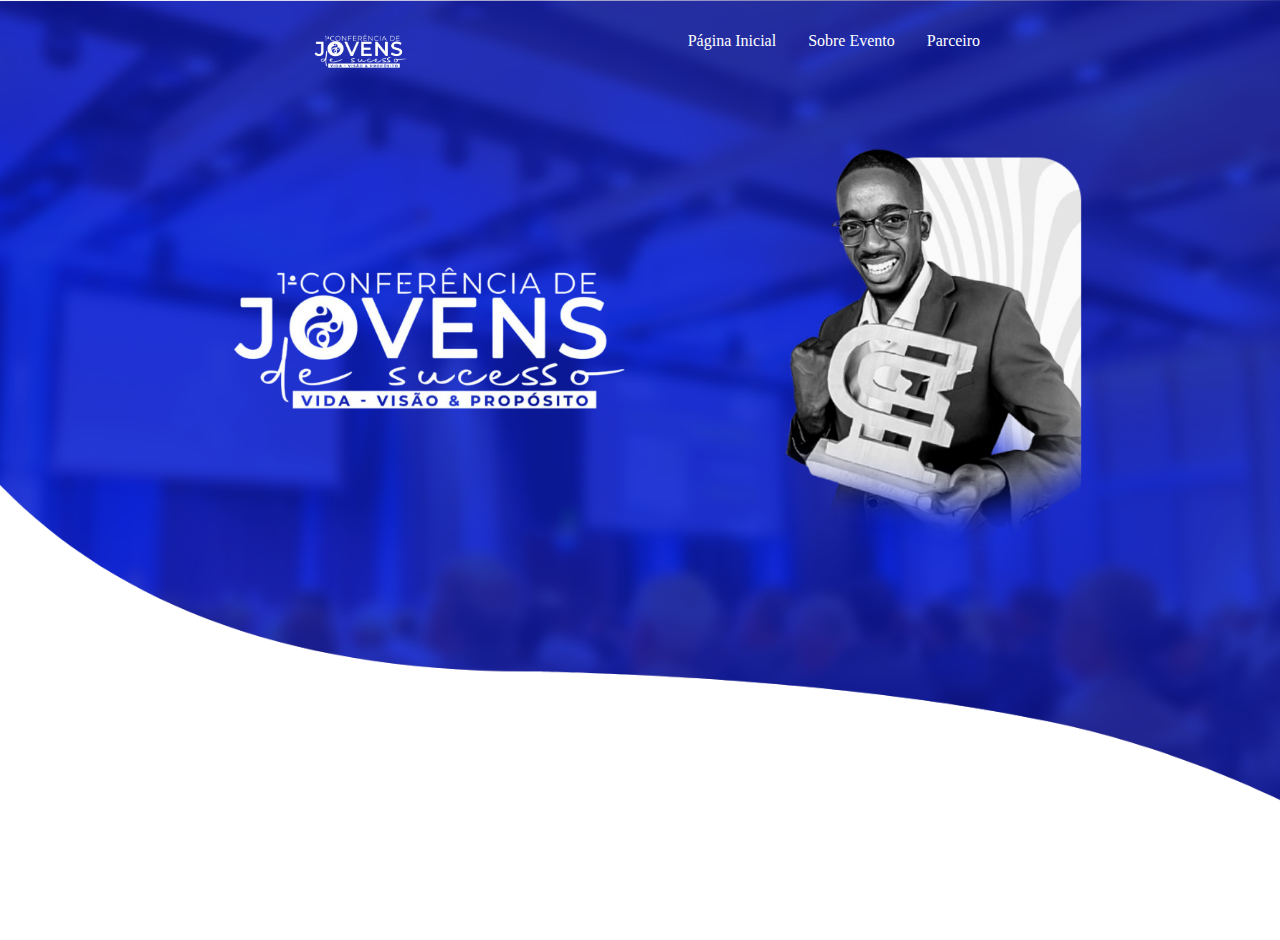
==== src/index.html @ 3267877b "Early Phase" ====
<!DOCTYPE html>
<html lang="pt-br">
  <head>
    <meta charset="UTF-8" />
    <meta name="viewport" content="width=device-width, initial-scale=1.0" />
    <title>Conferencia dos jovens</title>
    <link rel="stylesheet" href="./css/style.css" />
    <link rel="stylesheet" href="./css/responsivo.css" />
  </head>
  <body>
    <header>
      <!-- Menu-->
      <div class="container-menu">
        <div class="logo">
          <img src="./assets/logo/logo_branco.png" alt="Logo" />
        </div>

        <!-- Menu Hamburguer -->
        <div class="menu-hamburger" onclick="toggleMenu()">
          <div class="line"></div>
          <div class="line"></div>
          <div class="line"></div>
        </div>

        <nav>
          <ul>
            <li><a href="#Home">Página Inicial</a></li>
            <li><a href="#About">Sobre Evento</a></li>
            <li><a href="#Parceiro">Parceiro</a></li>
          </ul>
        </nav>
      </div>

      <div class="photo-destaque">
        <div class="logo">
          <img src="./assets/logo/logo_branco.png" alt="Logo" />
        </div>
        <div class="photo">
          <img src="./assets/forms/photo.png" alt="Photo" />
        </div>
      </div>
    </header>

    <main>
      <!-- Setion de destaque da pagina inicial -->
      <!-- <section id="Home" class="home">
        <div class="hero-container">
          <div class="logo">
            <img src="./assets/logo/logo_branco.png" alt="Logo-branco" />
          </div>
          <div>
            <img src="./assets/forms/design.png" alt="Ui-design" />
          </div>
        </div>
        <div class="hero-container-palestra">
          <div class="hero-container-text">
            <h1>Palestrantes</h1>
            <h2>Inspiração em Cada História</h2>
            <p>
              Conheça os profissionais incríveis que trarão mensagens
              inspiradoras e ensinamentos valiosos para ajudar você a alcançar
              seus objetivos
            </p>
          </div>
          <div>
            <img src="./assets/forms/design-sectio-1.png" alt="Ui-design" />
          </div>
          <div class="hero-container-card" id="card"></div>
        </div>
      </section> -->
      <!-- Setion sobre o evento -->
      <!-- <section id="About">
        <h1>Sobre a Conferência</h1>
        <div class="Ui-design-line">
          <img src="./assets/forms/design-sectiom-2.png" alt="Ui-design" />
        </div>
        <div class="hero-container-card">
          <div>
            <img src="./assets/forms/fundo.jpg" alt="Img-Background" />
          </div>
          <div class="hero-container-text">
            <p>
              A Conferência de Jovens de Sucessos é um evento transformador que
              visa inspirar e capacitar jovens a alcançarem seus maiores
              objetivos, vivendo uma vida com propósito, clareza de visão e foco
              no sucesso
            </p>
          </div>
        </div>
        <div class="ui-design">
          <div>
            <img src="./assets/forms/componetForm1.png" alt="Ui-design" />
          </div>
          <div>
            <img src="./assets/forms/componetForm2.png" alt="Ui-design" />
          </div>
        </div>
      </section> -->
      <!-- Setion outras informações -->
      <!-- <section id="Parceiro"></section> -->
    </main>

    <!-- Footer -->
    <footer></footer>
    <!-- Chamada do js -->
    <script src="./js/js.js"></script>
  </body>
</html>
---- src/css/style.css ----
:root {
  --backgraund-branco: #fafdfe;
  --backgraund-Preto: #1e1e1e;
  --text-color-Preto-cinza: #535353;
  --text-color-Azul: #273ce0;
  --text-color-preto: #1e1e1e;
  --text-color-Branco: #ffffff;
}

* {
  padding: 0;
  margin: 0;
  box-sizing: border-box;
  text-decoration: none;
  list-style: none;
}

html,
body {
  font-family: "Poppins", serif;
}

body {
  font-size: 62.5%;
  overflow: hidden;
  overflow-y: scroll;
}
header {
  position: relative;
  padding: 2rem;
  justify-items: center;
  background-image: url("../assets/forms/background.png");
  background-size: cover;
  background-repeat: no-repeat;
  background-position: center;
  height: 100vh;
  width: 100%;
}

header .logo img {
  width: 120px;
}
header .container-menu {
  display: flex;
  justify-content: space-evenly;
  width: 100%;
}
nav ul {
  display: flex;
  gap: 2rem;
}

nav ul a {
  position: relative;
  font-size: 1rem;
  font-weight: 500;
  color: var(--text-color-Branco);
  transition: color 0.3s ease;
  z-index: 20;
}

nav ul a::after {
  content: "";
  position: absolute;
  bottom: -0.5rem;
  top: 28px;
  left: 0;
  width: 0;
  height: 2px;
  background-color: var(--text-color-Branco);
  transition: width 0.3s ease;
}

nav ul a:hover::after {
  width: 100%;
}

header .photo-destaque {
  padding: 2em;
  display: flex;
  justify-content: center;
  align-items: center;
  width: 100%;
}
header .photo-destaque img {
  width: 75%;
}
header .photo-destaque .logo img {
  margin-left: 12em;
}
main {
  padding: 2em;
}
section .home .hero-container {
  position: relative;
}

/* Estilo inicial do menu hambúrguer */
.menu-hamburger {
  display: none;
  flex-direction: column;
  gap: 0.5rem;
  cursor: pointer;
  right: 20px;
  z-index: 20;
  position: absolute;
}

.menu-hamburger .line {
  width: 25px;
  height: 3px;
  background-color: var(--text-color-Branco);
  transition: all 0.3s ease;
}

/* Transformar o ícone em X */
.menu-hamburger.active .line:nth-child(1) {
    transform: rotate(45deg) translate(5px, 10px);
  }
  
  .menu-hamburger.active .line:nth-child(2) {
    opacity: 0; /* Esconder a linha do meio */
  }
  
  .menu-hamburger.active .line:nth-child(3) {
    transform: rotate(-45deg) translate(5px, -12px);
  }
---- src/css/responsivo.css ----
@media (max-width: 768px) {
    header .container-menu {
      display: flex;
      justify-content: space-between;
    }
  
    nav ul {
      display: none;
      flex-direction: column;
      align-items: center;
      gap: 1.5rem;
      position: absolute;
      top: 0px;
      left: 0;
      height: 100vh;
      position: fixed;
      right: 0;
      background-color: rgba(0, 0, 0, 0.6); 
      padding: 10rem 2em;
      z-index: 10;
      backdrop-filter: blur(10px);
      opacity: 0;
      transition: opacity 0.3s ease-in-out;
    }
      
    .menu-hamburger {
      display: flex;
      position: fixed;
    }
  
    nav.active ul {
      display: flex;
      opacity: 1;
    }
    header .photo-destaque {
      display: flex;
      position: relative;
      align-items: flex-start;
      padding: 0px;
      height: auto;
      margin: 4em 0px;
    }
    header .photo-destaque .photo img{
     width: 100%;
  
    }
    header .photo-destaque .logo img {
      display: none;
    }
    header .photo-destaque .logo img {
      margin-left: 0;
    }
  
    /* Ajuste da imagem para telas menores */
    header .photo-destaque img {
      max-width: 100%;
      height: auto;
    }
  }
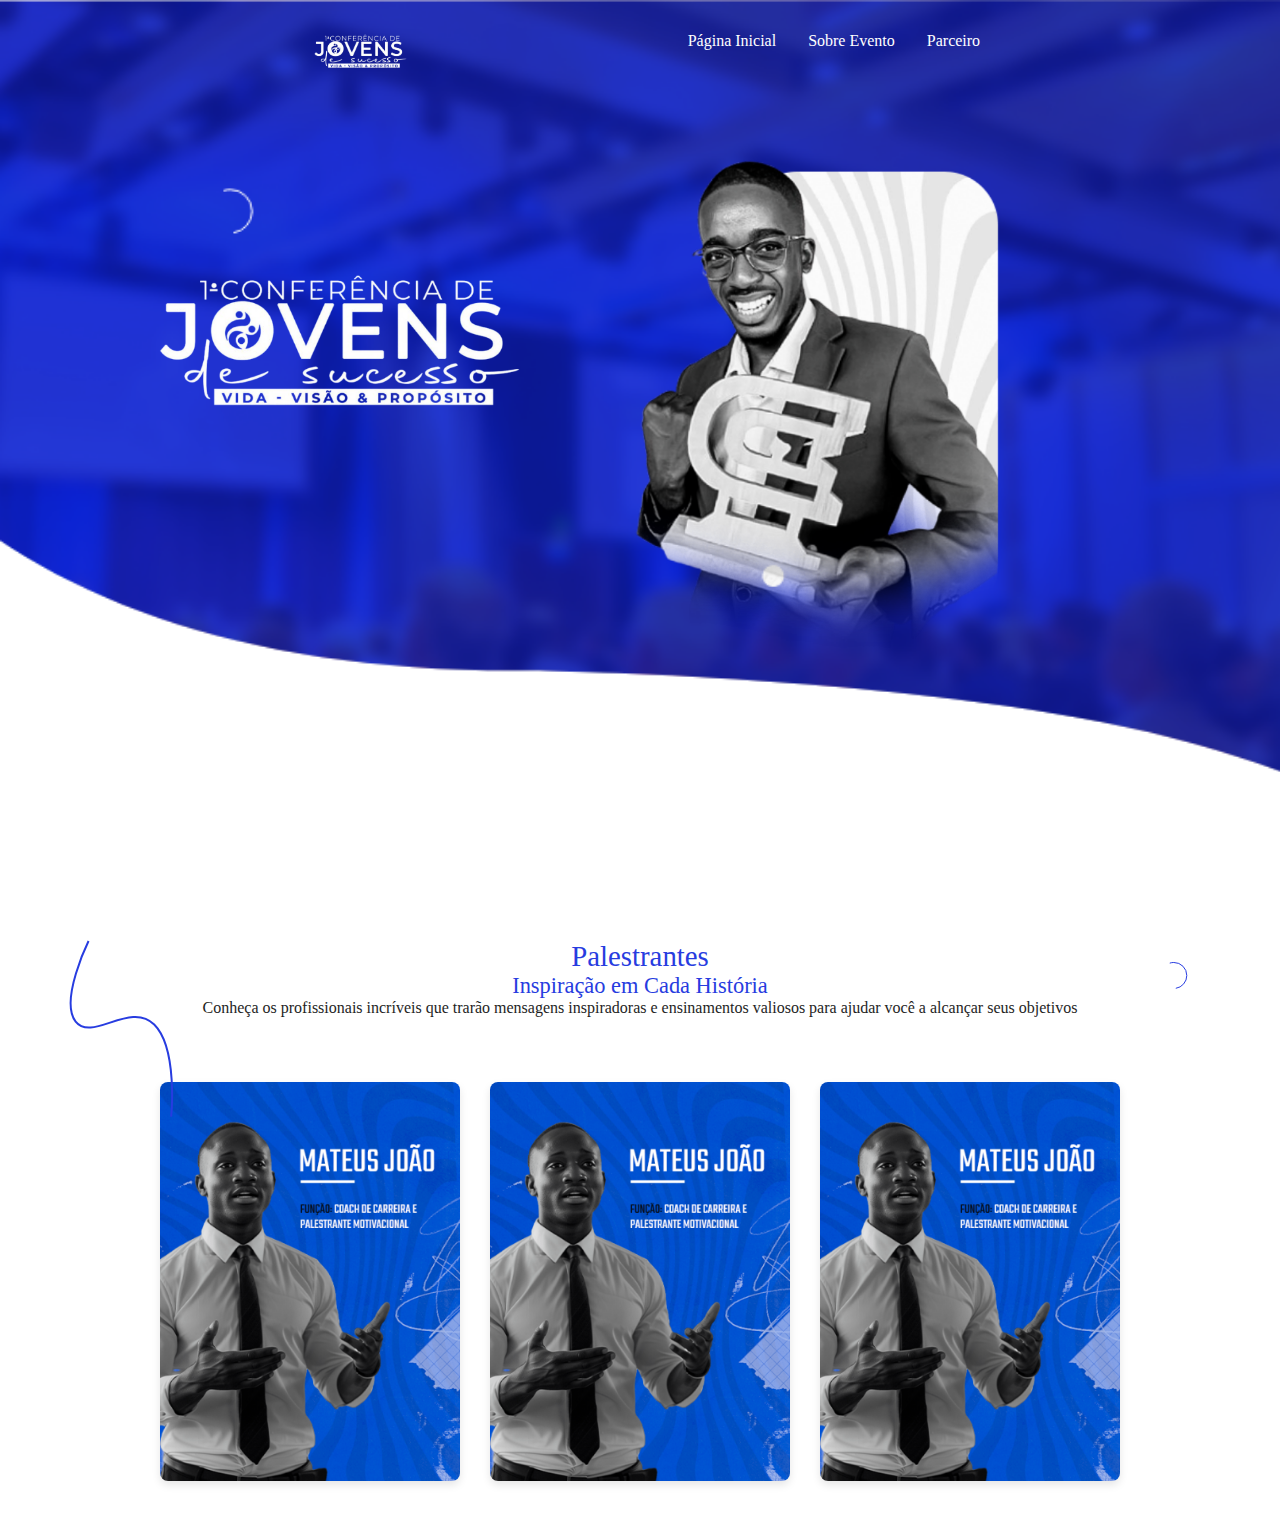
==== commit 066d9080: "add slide" ====
--- a/src/index.html
+++ b/src/index.html
@@ -43,15 +43,7 @@
 
     <main>
       <!-- Setion de destaque da pagina inicial -->
-      <!-- <section id="Home" class="home">
-        <div class="hero-container">
-          <div class="logo">
-            <img src="./assets/logo/logo_branco.png" alt="Logo-branco" />
-          </div>
-          <div>
-            <img src="./assets/forms/design.png" alt="Ui-design" />
-          </div>
-        </div>
+      <section id="Home" class="home">
         <div class="hero-container-palestra">
           <div class="hero-container-text">
             <h1>Palestrantes</h1>
@@ -62,12 +54,21 @@
               seus objetivos
             </p>
           </div>
-          <div>
+          <div class="ui-design">
             <img src="./assets/forms/design-sectio-1.png" alt="Ui-design" />
           </div>
           <div class="hero-container-card" id="card"></div>
         </div>
-      </section> -->
+        <!-- <div class="hero-container">
+          <div class="logo">
+            <img src="./assets/logo/logo_branco.png" alt="Logo-branco" />
+          </div>
+          <div>
+            <img src="./assets/forms/design.png" alt="Ui-design" />
+          </div>
+        </div> -->
+   
+      </section>
       <!-- Setion sobre o evento -->
       <!-- <section id="About">
         <h1>Sobre a Conferência</h1>
--- a/src/css/style.css
+++ b/src/css/style.css
@@ -78,6 +78,7 @@
 header .photo-destaque {
   padding: 2em;
   display: flex;
+  flex-wrap: wrap-reverse;
   justify-content: center;
   align-items: center;
   width: 100%;
@@ -85,14 +86,15 @@
 header .photo-destaque img {
   width: 75%;
 }
+header .photo-destaque .logo {
+  position: relative;
+  width: 40%;
+}
 header .photo-destaque .logo img {
-  margin-left: 12em;
-}
-main {
-  padding: 2em;
-}
-section .home .hero-container {
-  position: relative;
+  left: 0;
+  bottom: -25px;
+  width: 100%;
+  position: absolute;
 }
 
 /* Estilo inicial do menu hambúrguer */
@@ -115,13 +117,84 @@
 
 /* Transformar o ícone em X */
 .menu-hamburger.active .line:nth-child(1) {
-    transform: rotate(45deg) translate(5px, 10px);
-  }
-  
-  .menu-hamburger.active .line:nth-child(2) {
-    opacity: 0; /* Esconder a linha do meio */
-  }
-  
-  .menu-hamburger.active .line:nth-child(3) {
-    transform: rotate(-45deg) translate(5px, -12px);
-  }+  transform: rotate(45deg) translate(5px, 10px);
+}
+
+.menu-hamburger.active .line:nth-child(2) {
+  opacity: 0; /* Esconder a linha do meio */
+}
+
+.menu-hamburger.active .line:nth-child(3) {
+  transform: rotate(-45deg) translate(5px, -12px);
+}
+
+main {
+  padding: 4em;
+  width: 100%;
+  overflow: hidden;
+}
+
+main section.home .hero-container-palestra {
+  position: relative;
+  display: flex;
+  position: relative;
+  flex-direction: column;
+  justify-items: center;
+  align-items: center;
+}
+
+main section.home .hero-container-palestra .hero-container-text {
+  text-align: center;
+  margin-bottom: 6em;
+}
+main section.home .hero-container-palestra .hero-container-text h1 {
+  font-size: 1.8rem;
+  font-weight: 500;
+  color: var(--text-color-Azul);
+}
+main section.home .hero-container-palestra .hero-container-text h2 {
+  font-size: 1.4rem;
+  font-weight: 500;
+  color: var(--text-color-Azul);
+}
+main section.home .hero-container-palestra .hero-container-text p {
+  font-size: 1rem;
+  color: var(--text-color-preto);
+}
+main section.home .hero-container-palestra .ui-design {
+  position: absolute;
+  width: 100%;
+}
+main section.home .hero-container-palestra .hero-container-card {
+  display: flex;
+  flex-wrap: wrap;
+  gap: 20px; 
+  justify-content: center;
+  align-items: center;
+
+}
+
+main section.home .hero-container-palestra .hero-container-card .card {
+  flex-grow: 1;
+  flex-basis: 100%; 
+  max-width: 300px; 
+  margin: 5px;
+  text-align: center; 
+  border-radius: 8px;
+  overflow: hidden; 
+  box-shadow: 0 4px 8px rgba(0, 0, 0, 0.1);
+  transition: transform 0.3s ease, box-shadow 0.3s ease; 
+}
+
+main section.home .hero-container-palestra .hero-container-card .card img {
+  width: 100%; /* Faz a imagem ocupar toda a largura do card */
+  height: auto;
+  display: block;
+}
+
+main section.home .hero-container-palestra .hero-container-card .card:hover {
+  transform: scale(1.05); /* Efeito de zoom ao passar o mouse */
+  box-shadow: 0 8px 16px rgba(0, 0, 0, 0.2); /* Sombra mais forte ao interagir */
+}
+
+
--- a/src/css/responsivo.css
+++ b/src/css/responsivo.css
@@ -1,60 +1,64 @@
 @media (max-width: 768px) {
-    header .container-menu {
-      display: flex;
-      justify-content: space-between;
-    }
-  
-    nav ul {
-      display: none;
-      flex-direction: column;
-      align-items: center;
-      gap: 1.5rem;
-      position: absolute;
-      top: 0px;
-      left: 0;
-      height: 100vh;
-      position: fixed;
-      right: 0;
-      background-color: rgba(0, 0, 0, 0.6); 
-      padding: 10rem 2em;
-      z-index: 10;
-      backdrop-filter: blur(10px);
-      opacity: 0;
-      transition: opacity 0.3s ease-in-out;
-    }
-      
-    .menu-hamburger {
-      display: flex;
-      position: fixed;
-    }
-  
-    nav.active ul {
-      display: flex;
-      opacity: 1;
-    }
-    header .photo-destaque {
-      display: flex;
-      position: relative;
-      align-items: flex-start;
-      padding: 0px;
-      height: auto;
-      margin: 4em 0px;
-    }
-    header .photo-destaque .photo img{
-     width: 100%;
-  
-    }
-    header .photo-destaque .logo img {
-      display: none;
-    }
-    header .photo-destaque .logo img {
-      margin-left: 0;
-    }
-  
-    /* Ajuste da imagem para telas menores */
-    header .photo-destaque img {
-      max-width: 100%;
-      height: auto;
-    }
+  header .container-menu {
+    display: flex;
+    justify-content: space-between;
   }
-  +
+  nav ul {
+    display: none;
+    flex-direction: column;
+    align-items: center;
+    gap: 1.5rem;
+    position: absolute;
+    top: 0px;
+    left: 0;
+    height: 100vh;
+    position: fixed;
+    right: 0;
+    background-color: rgba(0, 0, 0, 0.6);
+    padding: 10rem 2em;
+    z-index: 10;
+    backdrop-filter: blur(10px);
+    opacity: 0;
+    transition: opacity 0.3s ease-in-out;
+  }
+
+  .menu-hamburger {
+    display: flex;
+  }
+
+  .menu-hamburger.active {
+    position: fixed;
+  }
+  nav.active ul {
+    display: flex;
+    opacity: 1;
+  }
+  header .photo-destaque {
+    display: flex;
+    position: relative;
+    align-items: flex-start;
+    padding: 0px;
+    height: auto;
+    margin: 4em 0px;
+  }
+  header .photo-destaque .photo img {
+    width: 100%;
+  }
+  header .photo-destaque .logo img {
+    display: none;
+  }
+  header .photo-destaque .logo img {
+    margin-left: 0;
+  }
+
+  /* Ajuste da imagem para telas menores */
+  header .photo-destaque img {
+    max-width: 100%;
+    height: auto;
+  }
+  main section.home .hero-container-palestra .ui-design {
+    display: none;
+  }
+
+}
